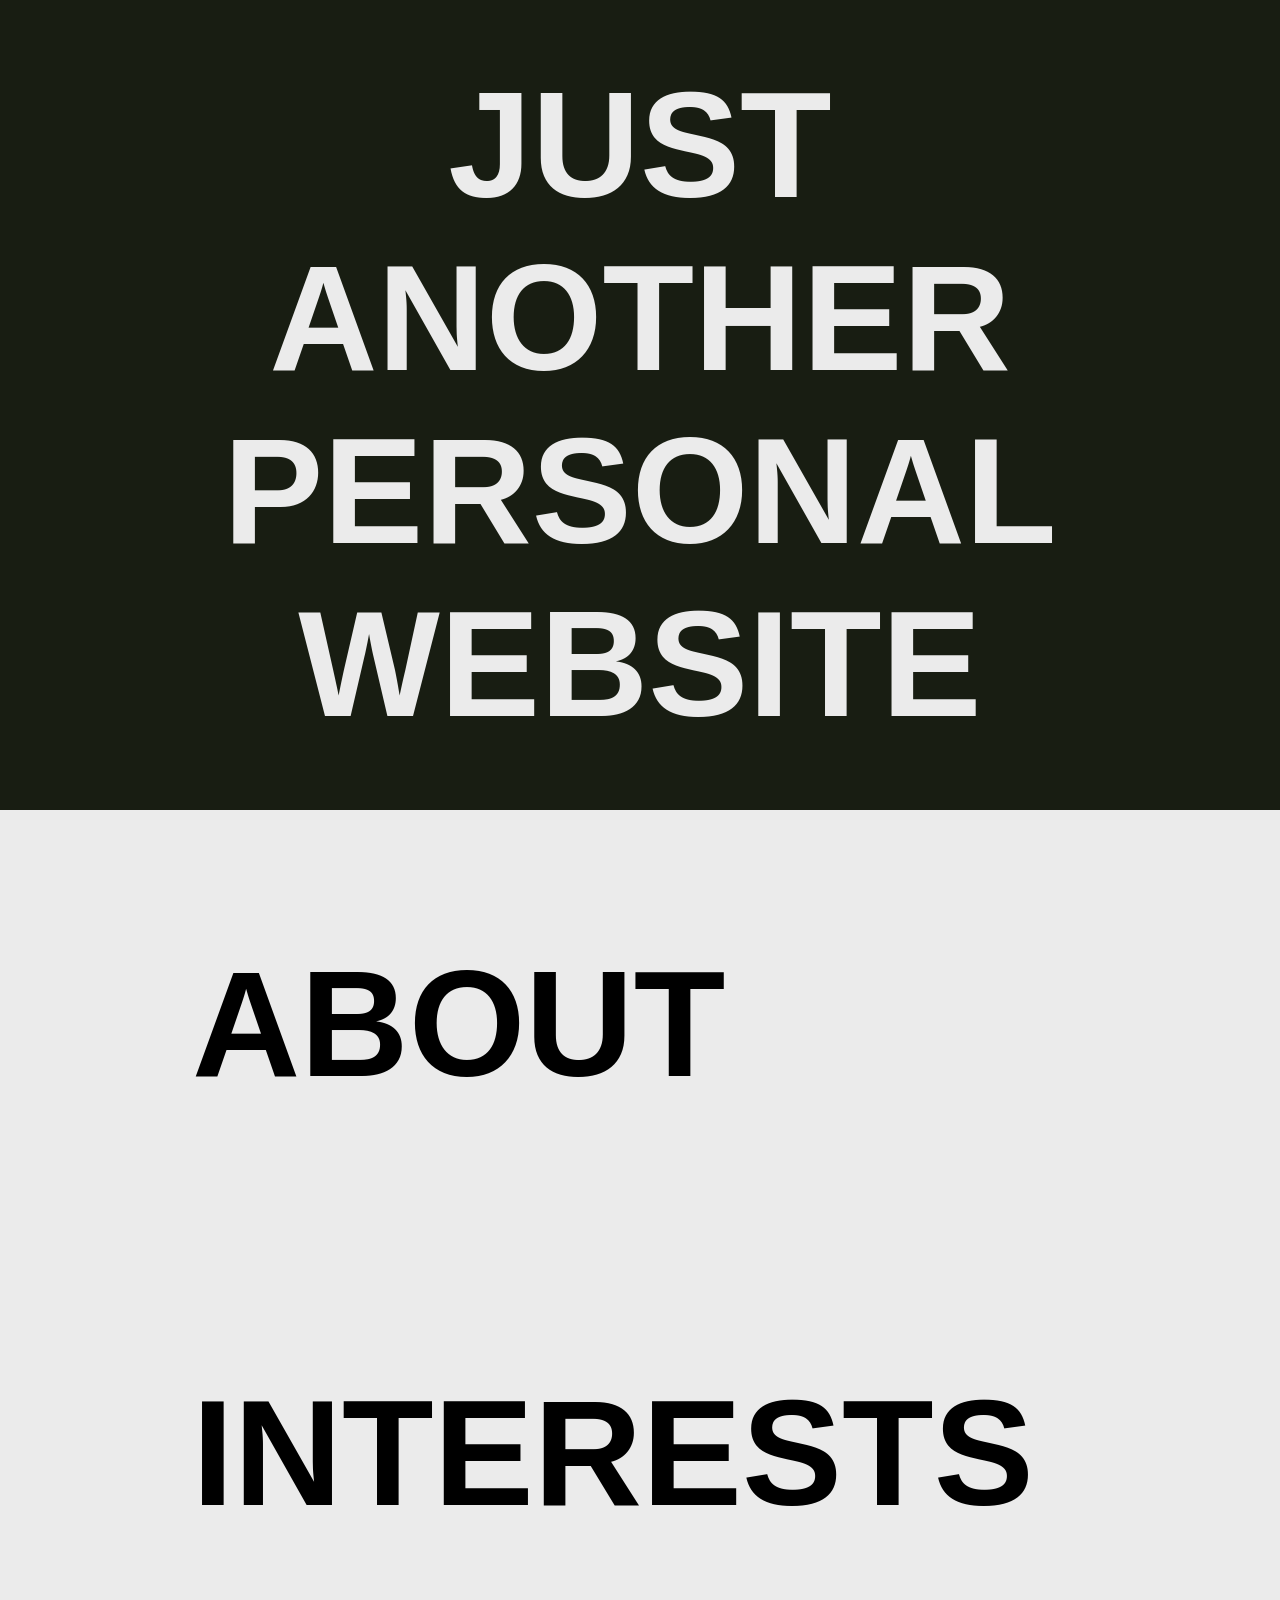
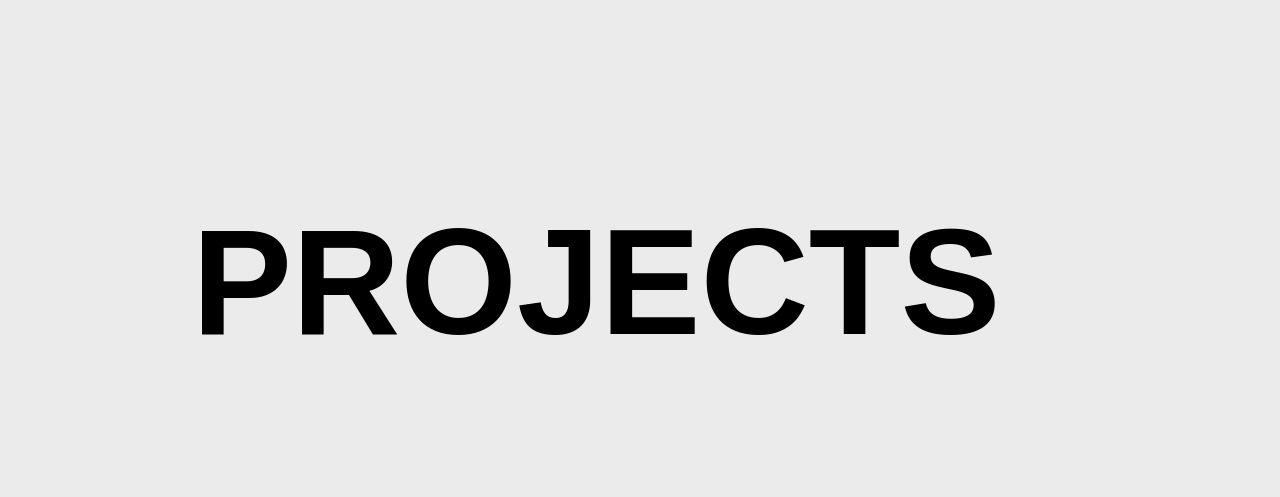
==== index.html @ 90c2ed68 "change file name" ====
<!DOCTYPE html>
<html lang="en">
<head>
    <meta charset="UTF-8">
    <meta http-equiv="X-UA-Compatible" content="IE=edge">
    <meta name="viewport" content="width=device-width, initial-scale=1.0">
    <link rel="preconnect" href="https://fonts.googleapis.com">
    <link rel="preconnect" href="https://fonts.gstatic.com" crossorigin>
    <link href="https://fonts.googleapis.com/css2?family=Roboto:wght@400;700&display=swap" rel="stylesheet">
    <link rel="stylesheet" href="styles.css">
    <title>Personal Website</title>
</head>
<body>
    <main>
        <h1>Just another personal website</h1>
    </main>
    <section>
        
        <div class="about sections">
            <h2>About</h2><span class="arrow">&raquo;</span>
        </div>
        <div class="interests sections">
            <h2>Interests</h2><span class="arrow">&raquo;</span>
        </div>
        <div class="projects sections">
            <h2>Projects</h2><span class="arrow">&raquo;</span>
        </div>
    </section>
    <footer>

    </footer>
    <script src="app.js"></script>
</body>
</html>
---- styles.css ----
html {
    font-family: 'Robot', sans-serif;
}

body {
    margin: 0;
    background-color: rgb(235, 235, 235);
}

main {
    display: flex;
    align-items: center;
    background-color: #181d12;
    height: 90vh;
}

h1 {
    margin: 0;
    color: rgb(235, 235, 235);
    text-align: center;
    font-size: 150px;
    text-transform: uppercase;
    word-spacing: 100vw;
    position: relative;
}

h2, .arrow {
    display: inline-block;
    font-size: 150px;
    margin: 0;
}

.sections {
    display: flex;
    margin: 8em 12em;
    /* font-size: 150px; */
    text-transform: uppercase;
    cursor: pointer;
    justify-content: space-between;
}

.sections:hover {
    color: rgb(235, 235, 235);
    text-shadow: -1px 0 #181d12, 0 1px #181d12, 1px 0 #181d12, 0 -1px #181d12;
}

.arrow {
    color: #181d12;
    visibility: hidden;
}

section {
    height: fit-content;
    display: flex;
    flex-direction: column;
    /* justify-content: center; */
    align-content: space-between;
}
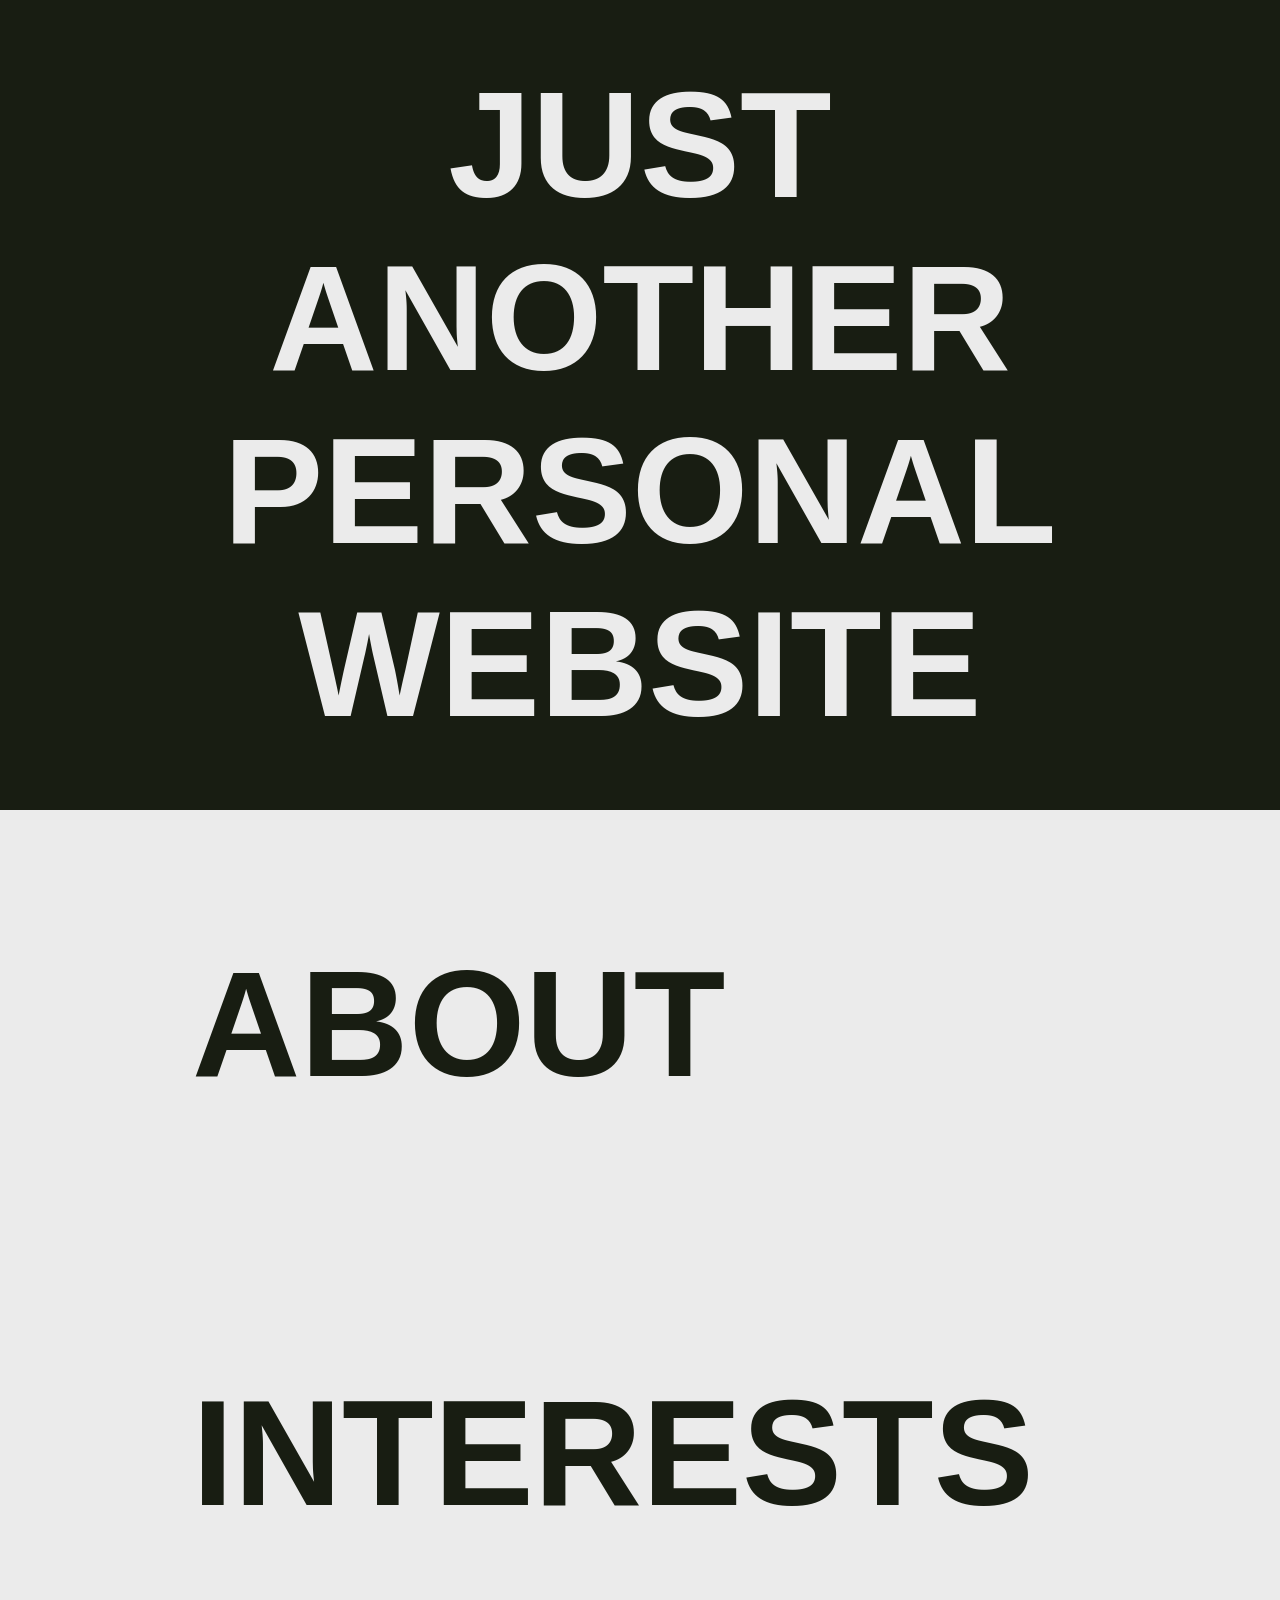
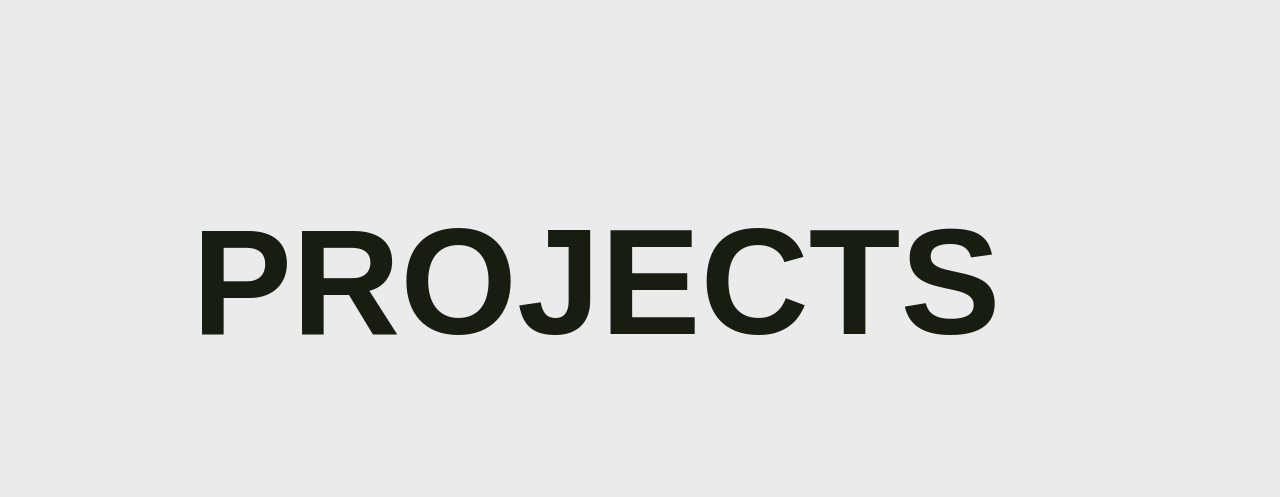
==== commit 7135c1ba: "added info" ====
--- a/index.html
+++ b/index.html
@@ -26,6 +26,129 @@
             <h2>Projects</h2><span class="arrow">&raquo;</span>
         </div>
     </section>
+    <aside class="info-about">
+        <div class="bar-container">
+            <div class="bar bar1"></div>
+            <div class="bar bar2"></div>
+        </div>
+        <h3>About</h3>
+        <p>Lorem ipsum dolor sit amet consectetur adipisicing elit. Natus facere id porro dolore placeat ipsam, cupiditate consequuntur quod accusamus ex nesciunt consequatur obcaecati rerum nostrum officia esse autem voluptatem aliquam!
+        A doloremque explicabo inventore expedita quas sequi quam illum earum temporibus quaerat fuga dolore obcaecati ipsa necessitatibus corrupti quo dicta iure minus eveniet provident, neque fugiat. Aut totam saepe recusandae.
+        Officiis adipisci, nihil quos quaerat magnam quis culpa, nulla numquam voluptate sint reiciendis, reprehenderit rem eaque in iste temporibus obcaecati dolores inventore velit! Vero autem, officiis laborum odio recusandae quis.
+        Fuga alias porro nesciunt ea obcaecati dolorum repudiandae, fugiat saepe expedita iusto asperiores, aspernatur qui mollitia esse quia quis. Asperiores sit culpa enim commodi qui perspiciatis quod distinctio, nostrum modi?
+        Alias ratione magni tempora officia voluptas ea aperiam impedit aliquid eum quo fuga eius ipsa doloremque a dignissimos eos quaerat rerum atque magnam ad corporis, excepturi at enim eveniet. Officiis.
+        Provident odit aliquam doloremque nam. Ab officia modi architecto fugit voluptate sunt molestias doloribus nihil, voluptatum fugiat sint. Animi provident ipsa repudiandae sapiente, temporibus quo in voluptatibus hic. Repellendus, expedita?
+        Nemo minus laborum saepe ipsum maxime numquam similique autem eos possimus molestiae tempore provident ab, velit consequuntur quia tempora repudiandae ex sed doloribus consectetur dicta praesentium modi nobis. Cupiditate, aliquid.
+        Laboriosam quo vel nulla unde dolores natus provident? Sapiente corporis temporibus minima, sunt assumenda nihil odit voluptatum aliquam delectus esse, aliquid explicabo voluptatem animi nam error tempora ut, provident vitae!
+        Numquam id voluptate harum aut, beatae facilis officiis asperiores ab nesciunt ad eos dignissimos blanditiis consequatur unde libero sequi est voluptas accusantium itaque, repudiandae eveniet odio. Vitae quidem non sed!
+        Laborum pariatur officiis eius fugit quisquam aperiam nesciunt tempore ipsum sapiente, tempora dolores incidunt, eligendi unde, consequatur et consequuntur corporis eos possimus quasi? Reprehenderit aliquid deleniti nulla! Assumenda, doloremque odit.
+        Quam iure deleniti recusandae quo, accusamus alias earum, omnis beatae, doloremque nesciunt voluptatum temporibus blanditiis atque qui veniam non molestiae rerum est ex assumenda! Vel fugit odit odio recusandae excepturi?
+        Quam deleniti ducimus ullam qui nihil tempore culpa dolor quod. Dicta enim ducimus rem, qui quam doloremque laborum temporibus quod incidunt explicabo commodi, vel atque maxime magnam ipsa inventore soluta!
+        Deleniti dicta id similique quaerat impedit laudantium molestias debitis saepe temporibus, libero natus eum eaque ab tenetur error quam optio quibusdam aspernatur voluptatum. Numquam unde magni beatae, maxime iusto voluptatum.
+        Nesciunt porro, ad sapiente perferendis voluptates harum. Enim tempora perferendis ex deserunt nesciunt eum a quis numquam placeat quidem? Blanditiis quia sed molestias, sequi laboriosam natus ut sit animi magni.
+        Suscipit nam veritatis deleniti quasi ad quis quas dolor modi tempora est fuga iure recusandae labore cumque odit esse, praesentium nobis, fugit soluta incidunt, reprehenderit sapiente magni! Vel, deleniti impedit.
+        Non asperiores praesentium velit incidunt inventore! Aliquam dolor quos repudiandae ducimus illum, aliquid nesciunt et iste necessitatibus tempore ipsa dolorum ut suscipit sit ratione? Facere itaque nulla error beatae incidunt?
+        Obcaecati nostrum dolores quam dolore consequatur. Earum in enim ab est odit. Blanditiis excepturi eligendi aspernatur voluptatem, maxime esse voluptas et assumenda sunt eaque doloribus optio quis, exercitationem illo magni.
+        Esse voluptatum architecto perspiciatis, labore sunt ea? Eos quod tenetur iusto consectetur suscipit laborum neque voluptates, ullam accusamus necessitatibus sint praesentium rerum, eius nobis provident pariatur nisi, aperiam dolorem iste!
+        Voluptatibus iste officiis velit soluta perferendis eligendi, numquam nemo natus corporis aperiam animi laborum deserunt facere quis dolor tempore commodi cupiditate eius mollitia dignissimos amet sequi. Cum nobis placeat odit?
+        Ipsa maiores adipisci amet deleniti fuga exercitationem, non consequuntur voluptatibus aut incidunt recusandae, dolorum cupiditate doloribus nisi esse tempora atque, ea et accusantium totam? Facere at corporis quidem minima neque!
+        Id, fugiat. Tempore, est illum ad, at laboriosam inventore facere tempora temporibus nisi quod neque officiis. Numquam deleniti iste commodi consectetur corrupti quibusdam quo possimus quas, facere assumenda laudantium corporis.
+        Autem sunt et dolore modi fuga perspiciatis aliquam quos voluptatem optio atque ducimus magni sed iusto enim magnam ad quia, necessitatibus at quo alias! Rerum exercitationem provident nisi laborum incidunt!
+        Eveniet, accusantium. Fugit nostrum quibusdam, modi vitae qui obcaecati fuga in quos cum aliquid accusantium laboriosam. Ratione beatae alias nostrum laudantium iusto minima cupiditate veritatis nulla nobis. Earum, odit reprehenderit.
+        Facere perspiciatis blanditiis consectetur, praesentium suscipit possimus magnam necessitatibus commodi repellat alias ipsa, nihil voluptates ullam quasi quia? Distinctio harum veniam maiores ab quis fugit quasi deleniti reiciendis neque repudiandae?
+        Provident praesentium eligendi officiis illum nobis eum! Architecto, asperiores non? Saepe rerum illum sit quasi adipisci vitae doloribus incidunt libero nam? Vero ab labore sit amet, ratione assumenda earum sint?
+        Laudantium modi praesentium officia hic in repellat aperiam eveniet. Quos dicta illum soluta eligendi assumenda recusandae reiciendis maxime, suscipit corporis sed doloremque eveniet inventore quidem, alias nihil non, harum sapiente.
+        Architecto molestias dicta, aut, reiciendis doloribus voluptatum hic similique asperiores magnam dolorem maiores neque omnis adipisci qui distinctio officiis odit, laboriosam quas vel accusamus. Officia expedita asperiores perferendis veritatis culpa!
+        Quas neque inventore assumenda dolor! Itaque exercitationem fuga delectus deleniti sed aperiam id eius, esse explicabo repellendus non, eos assumenda saepe suscipit veniam modi ut tenetur magni eveniet, rem dicta?
+        Quas sequi placeat corporis sapiente corrupti! Porro ratione minima, iusto deserunt dolorem blanditiis qui tempore repellat est dolores error odio assumenda facere nihil illo veritatis natus eius molestias! At, mollitia?
+        Error est atque quam sunt veritatis sint asperiores exercitationem ducimus modi cumque porro maxime obcaecati aut excepturi, doloribus quaerat incidunt tempore sequi. Molestiae, veniam. Iusto voluptatem laboriosam facere totam voluptatum!
+        Rerum quas enim corporis non. Provident repellat ex optio distinctio? Sint molestiae sequi numquam dolor vero repellendus! Tempore, et rerum dolor ipsa maxime repellat voluptas quasi tempora quae explicabo modi.
+        Ut impedit quidem vero fuga eius. Numquam tempore culpa cumque soluta nihil ut et laudantium sint, nobis natus maxime totam ex mollitia porro eos non ratione dolorem possimus necessitatibus consequuntur.
+        Nostrum delectus voluptas assumenda, soluta consectetur officia animi adipisci quo. Nostrum omnis tenetur ab recusandae dolore error obcaecati porro dignissimos voluptates, eum quibusdam consequuntur officia blanditiis consectetur repellendus necessitatibus cupiditate.
+        Magni ipsum, eligendi animi sed voluptate veritatis illum, asperiores fuga nulla perspiciatis qui nostrum nam? Est, qui? Excepturi quibusdam enim, veniam pariatur, ducimus suscipit alias perferendis mollitia voluptas architecto consequatur.
+        Inventore iure vel saepe porro blanditiis. Alias, error optio sunt quod sint pariatur ipsam consequuntur sit sed ratione repellat ex nemo. Omnis consequuntur eos quos, voluptatem magni neque officia recusandae!
+        Corrupti veniam voluptatum dolore. Consectetur pariatur deserunt asperiores voluptatem quos veniam consequatur saepe! Aut vitae at omnis veritatis, vel cupiditate dicta sequi expedita ipsum modi laboriosam totam corrupti, quisquam commodi!
+        Facilis, nobis! Eum, illo totam dolor ullam, eveniet ratione modi molestiae quaerat adipisci, nisi nobis repellat sit. Obcaecati ea itaque sed at numquam suscipit blanditiis in maiores laborum minus? Et.
+        Tenetur nemo sequi officia nihil molestiae, neque optio sed, laudantium delectus dignissimos corrupti! Saepe sint quod hic nam rerum aliquid consequuntur, molestiae corporis modi, optio repudiandae quia, officia amet fugit!
+        Sed itaque quia illum nesciunt consectetur, vel fuga? Eos saepe quos nam similique fugit alias, vero, impedit quasi ipsa enim porro omnis ipsam dolores optio tempora natus consectetur error necessitatibus.
+        Officia repudiandae beatae aspernatur explicabo provident quae ducimus blanditiis, ipsam neque natus harum dignissimos, soluta odit dolores optio veniam et cum temporibus eveniet modi libero. Mollitia reprehenderit voluptatum voluptate cum!
+        Fugiat, vel! Officiis alias dolorum adipisci harum autem optio tenetur cumque dolores deleniti amet expedita dolorem aliquid corrupti odit, minima impedit eum quibusdam doloremque. Provident rem in accusantium ullam debitis?
+        Sequi esse doloribus quibusdam nisi, totam dicta animi ipsa quidem voluptatum, voluptatibus deserunt id distinctio consequatur reprehenderit aperiam? Dolorum consectetur corporis qui quia quam molestiae, quisquam nihil. Molestias, officia atque!
+        Repellendus ipsum fugiat laboriosam inventore, iste accusamus sunt incidunt ea tempore, beatae consequuntur obcaecati laborum eos eligendi voluptatibus minima vitae delectus suscipit eveniet corporis ab perspiciatis odio atque? Repellendus, amet.
+        Est sint, quas modi ipsam ipsa asperiores eligendi impedit assumenda nihil. Iste temporibus, laboriosam blanditiis vero error doloremque id dolore! Illo provident commodi natus, obcaecati soluta asperiores accusantium hic ad.
+        Commodi harum quos esse corrupti in explicabo distinctio maxime veniam vitae recusandae sapiente repellat eos est earum mollitia eum pariatur neque quas quis voluptas dolor nulla, corporis qui? Ad, sed.
+        Impedit autem, quidem similique recusandae nulla repellat ipsum expedita molestias aperiam? Cupiditate ipsam adipisci, sit facere voluptates dolorem! Aliquid molestias harum qui itaque perspiciatis earum voluptas, suscipit optio error quas.
+        Quod quam voluptate inventore ab fugiat impedit a corporis facilis laboriosam, est vero dolorem, pariatur possimus non, blanditiis incidunt. Ipsum quo atque necessitatibus provident! Vitae, quasi. Autem deleniti est rerum.
+        Pariatur voluptatum dolores, assumenda itaque ut ipsa. Tempora dolorem veniam quisquam molestiae. Totam dolor possimus, consequatur doloremque ex modi voluptates tempore. Omnis nisi velit deserunt blanditiis totam accusantium ea labore.
+        Odit soluta fugit officia cupiditate dicta fuga illum vel! Deleniti, dolorem sequi totam dicta doloremque possimus voluptatum facere quaerat beatae, commodi illum sunt ab in repellat, eaque nulla fuga! In?
+        Voluptate natus quibusdam temporibus cum ipsa, sunt, error aperiam nemo officia vero non esse maxime ullam numquam minima architecto nulla recusandae voluptates, iste in nostrum corporis quasi. Molestiae, ratione eos.
+        Corporis omnis commodi atque nisi obcaecati, dignissimos labore reprehenderit ad dolor consequuntur aliquid odit voluptates fugit autem mollitia nostrum eligendi modi similique repudiandae accusantium incidunt nobis libero! Dolor, placeat quisquam!
+        Rerum porro cupiditate ea velit doloribus nemo enim alias obcaecati praesentium, numquam hic fuga sit aliquid maiores officiis tenetur delectus. Natus accusantium quam quod dolorem nesciunt corrupti. Vel, veritatis veniam.
+        Porro laboriosam beatae exercitationem inventore odit! Provident deleniti rerum tenetur! Mollitia aperiam reprehenderit exercitationem harum. Eos itaque, dolore animi sit nulla incidunt excepturi ad quo eius, quae minus, veritatis qui.
+        Illum repudiandae error esse, ea provident exercitationem voluptas tenetur culpa molestiae ipsa accusantium expedita nam aliquam quas repellendus facilis quod soluta sequi! Porro, praesentium fugiat harum odio autem repudiandae consequuntur.
+        Quae in explicabo quas quidem voluptates ut blanditiis ipsam, dolorum alias expedita ex, fugit mollitia, a architecto ad iusto. Nostrum odit cum quia ex beatae explicabo suscipit a error quidem?
+        Amet explicabo accusamus maxime architecto. Tempore, esse, ad mollitia consectetur voluptatum recusandae rem dolorem nostrum fuga nemo odit nisi, libero magni. Porro suscipit maiores fuga magni sit incidunt doloribus officia.
+        Adipisci dolor libero perferendis sint illum mollitia alias consequuntur, illo explicabo voluptatum. Beatae, quod dolorum, aliquid dicta quaerat optio facere qui veritatis voluptates quae odit vitae accusamus molestias aspernatur unde.
+        Esse numquam modi molestiae quisquam deserunt quia dolor, pariatur voluptas distinctio suscipit perspiciatis quis natus eos soluta consequuntur fuga et praesentium accusantium reprehenderit facilis? Saepe repellendus at vel dignissimos recusandae?
+        Sapiente maiores sed fuga officiis repellendus nulla iure harum neque rerum amet minima numquam magni blanditiis ullam, optio reiciendis. Tempore est odit quos sint maxime sunt expedita ipsam saepe nostrum?
+        Dolores animi sunt delectus quis architecto mollitia odit pariatur placeat aliquid, sequi cumque vitae, vero commodi temporibus totam ab voluptatum tempora soluta nemo earum magni autem officiis ea! Ab, eveniet?
+        Corporis molestiae voluptatem maiores sapiente dolores quos tempora corrupti quibusdam autem, cum tenetur ea voluptas architecto assumenda cumque doloribus ratione quidem consequatur odio repudiandae, culpa officiis odit atque? Earum, accusamus.
+        In rerum dolor molestias? Amet at perferendis non minima suscipit soluta, esse rerum omnis exercitationem tempora molestiae cupiditate, enim sunt necessitatibus temporibus nostrum accusamus neque voluptas dolorem inventore. Quis, earum!
+        Est quidem, itaque aliquam voluptatem quis, reiciendis at nihil officia ratione provident, ad ea nulla laboriosam totam error expedita eligendi saepe quas fugiat dolorem sequi optio similique? Laborum, dignissimos ab.
+        Veniam tenetur numquam consequuntur, ad doloremque officia voluptatum sapiente praesentium eius dolores. Necessitatibus magnam, officiis accusamus hic soluta provident, odio quos beatae laborum quasi et fugit ex cumque quo dolorum!
+        Itaque sunt at dolorem aliquid quam doloribus, minima repudiandae quibusdam commodi dolorum! Mollitia molestias fuga nihil delectus amet optio eligendi quos, quasi assumenda nemo? Cum impedit ratione natus in minus.
+        Commodi omnis in autem, tenetur explicabo ullam temporibus quis cumque nostrum perferendis minus ipsa officiis fugit praesentium ratione blanditiis eius nam sunt reprehenderit. Nesciunt nemo soluta voluptatibus impedit, non magni.
+        Et, quas? Magni, beatae quod, iusto animi officia officiis ea debitis sint vero error maiores minima fugit numquam provident, possimus suscipit repellendus? Incidunt quia labore sit cum laboriosam esse obcaecati.
+        Laboriosam nulla vitae laudantium est. Illo nostrum sed fugiat dolorum laborum officiis possimus, voluptates officia natus maxime, explicabo alias tempore repellendus voluptatum velit aliquam omnis ea nam repudiandae repellat quis?
+        Et harum distinctio itaque hic pariatur? Distinctio fugit nobis porro, cum possimus in maxime vitae ducimus labore adipisci corporis corrupti velit aliquid odio similique exercitationem beatae molestias fuga. Fugit, reprehenderit!
+        Placeat at expedita vel maxime quod rerum provident distinctio repudiandae recusandae tempora, voluptas libero aut ut iste. Ullam, ut modi. Tenetur nam optio veritatis praesentium officia. Nulla hic ipsum laudantium!
+        Delectus natus earum eum quo nulla sapiente nesciunt nam qui, aut eaque repellendus, quis quidem? Eveniet ullam sit voluptatem distinctio at? Mollitia a delectus reprehenderit dolorum explicabo veniam adipisci sapiente.
+        Nesciunt quam, ratione recusandae numquam facere dolores saepe, vel excepturi aspernatur quasi rem nobis, hic ad quae perspiciatis nam asperiores voluptatibus explicabo. Iure quibusdam, laborum quisquam ratione laudantium temporibus porro!
+        Laboriosam delectus quam tenetur in ducimus accusantium, illum eum molestiae. Numquam, nihil fugiat assumenda repellendus, mollitia corporis eveniet esse quaerat quo omnis ut molestiae aperiam magnam. Alias sequi officia dolorum!
+        Sit vel placeat adipisci reprehenderit inventore cumque, omnis ipsam, molestias ducimus sapiente hic corporis assumenda ullam provident, consequatur nulla illum voluptates voluptate distinctio. Harum eligendi nesciunt, recusandae maiores voluptatibus a?
+        Aut sed inventore voluptatem consequuntur veritatis ab molestiae quisquam voluptatibus laboriosam odit ullam nesciunt fugit incidunt quasi illo, animi nisi accusamus eligendi sunt repellendus repellat officiis, obcaecati quidem! Libero, cum?
+        Vero aliquam fugiat eum repellendus. Dolores aperiam accusantium veritatis autem distinctio, repellendus assumenda dolore sapiente harum labore accusamus perspiciatis nulla recusandae mollitia quae, vel aspernatur vitae beatae porro quidem veniam.
+        Voluptates rem nihil, illum fugiat corrupti dolore voluptatibus minima assumenda sed unde repellat consequatur voluptatem recusandae nam libero deleniti nulla molestiae tempore dicta. Numquam unde esse, rem exercitationem accusamus voluptatum.
+        Soluta, exercitationem. Voluptate corporis exercitationem in esse quae natus tempore consequuntur praesentium eos blanditiis ut, eum sequi deleniti at qui reiciendis sint obcaecati excepturi porro! Quidem a repellendus hic molestias?
+        Eum officiis ea amet laudantium atque perspiciatis similique nostrum eaque tempore nihil possimus animi, totam eveniet, cumque praesentium delectus, consequuntur dicta quaerat modi assumenda magni aut? Tenetur quaerat ducimus ipsum!
+        Natus sed ullam similique ex porro quis fugit repudiandae ipsa placeat fuga quaerat, aut quo quidem saepe dolor soluta deserunt nihil autem ipsum commodi accusamus enim. Reiciendis, temporibus facere! Nisi!
+        Ea necessitatibus excepturi optio quam obcaecati amet voluptates soluta veniam et. Aspernatur sit dolores esse? Error rem corrupti exercitationem recusandae ducimus et alias cumque maiores incidunt, dolores at, minima sequi?
+        Enim quam voluptate ea placeat in tenetur corrupti, velit repellendus itaque quod amet, dolor nobis porro quo! Labore odit error id aut inventore reiciendis officia rerum, dolor voluptatem ipsum expedita.
+        Odio veniam iusto, debitis fuga libero in animi eligendi a? Natus odit ducimus sint eius nisi ratione quos harum ea magni voluptatem nihil eum molestiae, accusamus tempora debitis pariatur voluptas.
+        Cum mollitia repellat quia asperiores id eaque quis, quasi omnis nulla, a iure voluptatum ipsa beatae deleniti incidunt architecto possimus accusantium assumenda ipsam! Omnis quibusdam deserunt voluptas accusantium eaque repudiandae?
+        Illo voluptatem cum consectetur obcaecati illum. Quia reprehenderit minus mollitia nisi laborum! Facilis non, cupiditate velit dolorum, fuga fugit dicta laudantium repellendus mollitia soluta dolores eaque itaque vel obcaecati reprehenderit.
+        Officia, ad numquam accusamus pariatur, maiores eaque sint eos laudantium illo, corporis minus maxime accusantium error laborum soluta nostrum incidunt! Tempora fugiat et porro excepturi obcaecati velit natus voluptatibus ipsum.
+        Facilis nemo nesciunt in natus architecto rem corporis iure. Assumenda vero, quos quia corporis culpa explicabo pariatur. Reprehenderit deleniti quibusdam quidem saepe, dolor voluptatem omnis ad, commodi accusamus totam provident?
+        Vitae hic facere neque impedit aperiam unde possimus quam veniam molestiae soluta reiciendis, fuga necessitatibus similique eveniet molestias cumque labore corporis obcaecati numquam ipsam placeat vel quas. Expedita, quis earum.
+        Sint molestias sunt sed ratione inventore dolore maxime repellat, animi eos, velit vel, modi architecto. Aliquam mollitia repellendus dolore at sapiente non corporis amet nobis earum assumenda. Debitis, consectetur obcaecati.
+        Beatae reprehenderit totam non soluta ad veniam esse reiciendis dolores vitae accusamus excepturi architecto aperiam deserunt amet quasi ullam doloribus incidunt cumque, similique assumenda perspiciatis nam. Earum fugiat eos cumque?
+        Error quos neque ducimus hic optio. Minus consequatur, ut deleniti nobis accusamus aliquam at amet alias blanditiis optio incidunt tempora labore. Eveniet ad perspiciatis, corporis aliquid eligendi quos rem facere.
+        Nisi laboriosam maiores commodi nobis dolor. Accusantium doloribus nam expedita ipsam? Porro sed non, nemo fugiat eligendi quae dignissimos ipsum hic laboriosam molestiae magnam earum. Itaque voluptas necessitatibus sapiente nostrum!
+        Quisquam odit consequatur optio numquam, quia praesentium quibusdam corrupti recusandae ut iure suscipit libero esse qui debitis fugiat magni facilis error dignissimos, placeat cum exercitationem adipisci. Cumque veniam ratione libero.
+        Provident, illo culpa excepturi officiis ab perferendis repellat vitae, similique dolor, assumenda in et voluptate incidunt aut animi dolorem consectetur vero? Tempora omnis eos blanditiis atque ex expedita non itaque?
+        Maiores, cupiditate. Adipisci, sequi repellendus commodi, dicta, reprehenderit mollitia illo fuga minus fugit perspiciatis voluptate dolore? Nobis beatae minima eum. Ratione quas quasi facilis saepe rerum nemo ad? Quasi, sit.
+        Libero, omnis aliquid esse ad pariatur itaque perferendis. Quae veritatis repellendus magnam expedita ipsum harum quo enim sed omnis, voluptas placeat deserunt provident doloribus, inventore assumenda possimus adipisci nobis quis!
+        Quasi tempora fugit alias provident dicta nulla laudantium quos. Doloremque minima, quos est fugiat adipisci officiis eligendi aliquam autem iusto quis enim, corrupti similique tenetur labore error in ipsa temporibus.
+        Iure expedita ipsa in vitae dignissimos! Vero eius sed expedita fuga facere soluta suscipit quibusdam inventore tempore! Porro ratione sint molestiae perspiciatis error, minus ad tenetur officiis officia libero eius!
+        Suscipit reprehenderit quia quibusdam nulla amet, dolore harum, officia, numquam aspernatur libero velit! Quae beatae vel odit cupiditate ducimus praesentium quia repellendus reiciendis et! Veritatis repellendus dicta animi nam tenetur.
+        Beatae officiis deserunt animi eaque assumenda minima autem ex culpa. Debitis eum quidem quisquam non iusto, modi officiis. Numquam reprehenderit porro praesentium quaerat fugit dicta nemo asperiores dolore nisi ab.</p>
+    </aside>
+    <aside class="info-interests">
+        <div class="bar-container">
+            <div class="bar bar1"></div>
+            <div class="bar bar2"></div>
+        </div>
+        <h3>Interests</h3>
+        <p>Lorem ipsum dolor sit amet consectetur adipisicing elit. Consequuntur totam inventore natus ipsa adipisci ducimus, incidunt, sapiente corrupti culpa debitis est odit. Aperiam aspernatur ex nihil sit assumenda minima ullam.</p>
+    </aside>
+    <aside class="info-projects">
+        <div class="bar-container">
+            <div class="bar bar1"></div>
+            <div class="bar bar2"></div>
+        </div>
+        <h3>Projects</h3>
+    </aside>
+    <div class="background-fade"></div>
     <footer>
 
     </footer>
--- a/styles.css
+++ b/styles.css
@@ -33,10 +33,10 @@
 .sections {
     display: flex;
     margin: 8em 12em;
-    /* font-size: 150px; */
     text-transform: uppercase;
     cursor: pointer;
     justify-content: space-between;
+    color: #181d12;
 }
 
 .sections:hover {
@@ -53,6 +53,53 @@
     height: fit-content;
     display: flex;
     flex-direction: column;
-    /* justify-content: center; */
     align-content: space-between;
+}
+
+aside {
+    height: 100vh;
+    width: 43vw;
+    position: fixed;
+    color: rgb(235, 235, 235);
+    right: -50%;
+    top: 0;
+    z-index: 300;
+    background-color: #181d12;
+    transition: all 0.7s;
+    overflow-y: auto;
+}
+
+.background-fade {
+    height: 100vh;
+    width: 100vw;
+    position: fixed;
+    top: 0;
+    z-index: 200;
+    background-color: #181d12;
+    opacity: 20%;
+    visibility: hidden;
+}
+
+.bar {
+    width: 50px;
+    height: 2px;
+    background-color: rgb(235, 235, 235);
+    position: absolute;
+    right:0;
+}
+
+.bar1 {
+    transform: rotate(45deg);
+}
+
+.bar2 {
+    transform: rotate(-45deg);
+}
+
+.bar-container {
+    cursor: pointer;
+    position: absolute;
+    padding: 2em;
+    right: 2%;
+    top: 1%;
 }
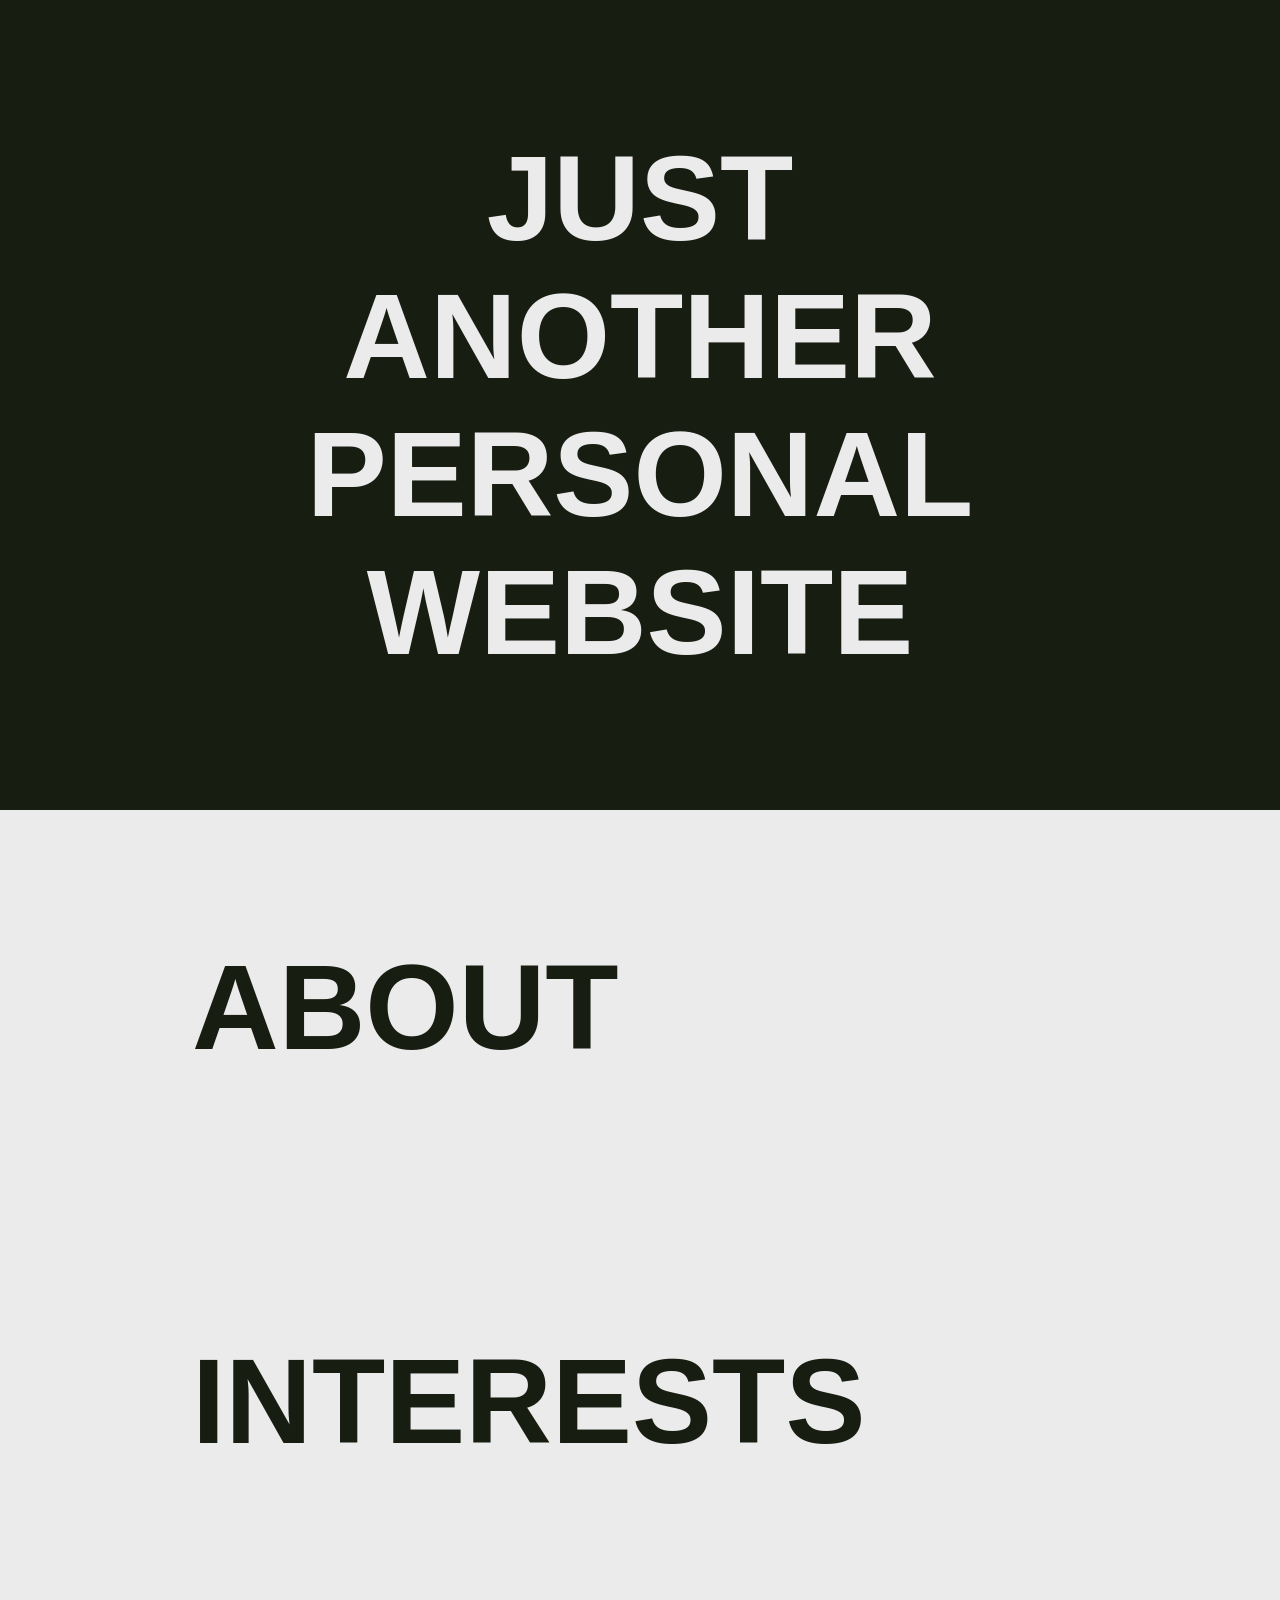
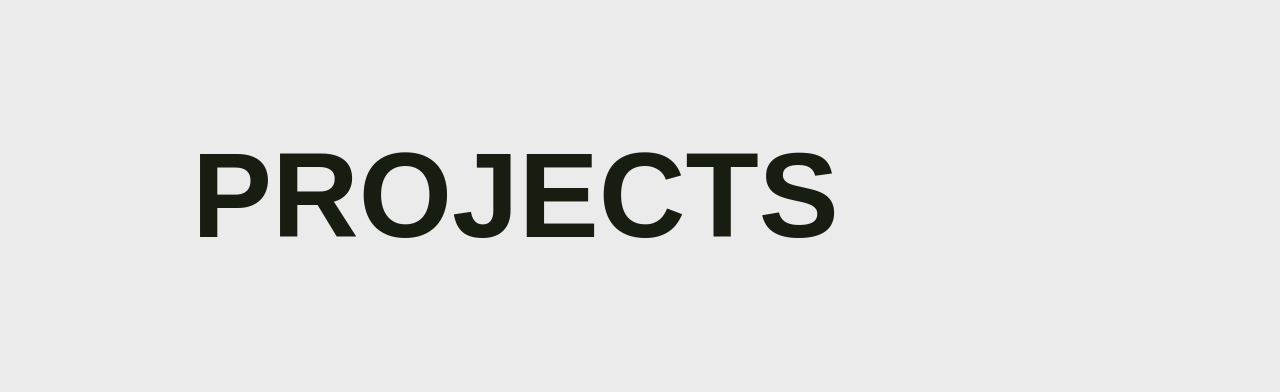
==== commit 2b3d17b3: "Added animations added animations to the h1 and the section links" ====
--- a/index.html
+++ b/index.html
@@ -12,10 +12,30 @@
 </head>
 <body>
     <main>
-        <h1>Just another personal website</h1>
+        <h1>
+            <div class="word-container">
+                <div class="word">
+                    Just
+                </div>
+            </div>
+            <div class="word-container">
+                <div class="word">
+                    another
+                </div>
+            </div>
+            <div class="word-container">
+                <div class="word">
+                    personal
+                </div>
+            </div>
+            <div class="word-container">
+                <div class="word">
+                    website
+                </div>
+            </div>
+        </h1>
     </main>
     <section>
-        
         <div class="about sections">
             <h2>About</h2><span class="arrow">&raquo;</span>
         </div>
@@ -152,6 +172,10 @@
     <footer>
 
     </footer>
+    <script
+        src="https://code.jquery.com/jquery-3.6.0.js"
+        integrity="sha256-H+K7U5CnXl1h5ywQfKtSj8PCmoN9aaq30gDh27Xc0jk="
+        crossorigin="anonymous"></script>
     <script src="app.js"></script>
 </body>
 </html>
--- a/styles.css
+++ b/styles.css
@@ -1,5 +1,6 @@
 html {
     font-family: 'Robot', sans-serif;
+    box-sizing: border-box;
 }
 
 body {
@@ -9,6 +10,7 @@
 
 main {
     display: flex;
+    justify-content: center;
     align-items: center;
     background-color: #181d12;
     height: 90vh;
@@ -24,6 +26,37 @@
     position: relative;
 }
 
+.word-container {
+    overflow: hidden;
+}
+
+@keyframes up {
+    100% {
+        transform: translateY(0%);
+    }
+}
+
+.word {
+    animation: up 0.8s;
+    animation-delay: 1.2s;
+    animation-fill-mode: forwards;
+    animation-timing-function: cubic-bezier(0.075, 0.82, 0.165, 1);
+    transform: translateY(115%);
+}
+
+h1 .word-container:nth-child(2) .word {
+    animation-delay: 1.35s;
+}
+
+h1 .word-container:nth-child(3) .word {
+    animation-delay: 1.5s;
+}
+
+h1 .word-container:nth-child(4) .word {
+    animation-delay: 1.65s;
+}
+
+
 h2, .arrow {
     display: inline-block;
     font-size: 150px;
@@ -37,11 +70,19 @@
     cursor: pointer;
     justify-content: space-between;
     color: #181d12;
+    opacity: 0;
+    transform: translateY(5em);
 }
 
 .sections:hover {
     color: rgb(235, 235, 235);
     text-shadow: -1px 0 #181d12, 0 1px #181d12, 1px 0 #181d12, 0 -1px #181d12;
+}
+
+.section-show {
+    transition: opacity 0.8s, transform 0.8s;
+    opacity: 1;
+    transform: translateY(0);
 }
 
 .arrow {
@@ -65,7 +106,7 @@
     top: 0;
     z-index: 300;
     background-color: #181d12;
-    transition: all 0.7s;
+    transition: right 0.5s;
     overflow-y: auto;
 }
 
@@ -102,4 +143,16 @@
     padding: 2em;
     right: 2%;
     top: 1%;
+}
+
+@media (max-width: 1575px) {
+    h1, h2, .arrow {
+        font-size: 130px;
+    }
+}
+
+@media (max-width: 1375px) {
+    h1, h2, .arrow {
+        font-size: 120px;
+    }
 }
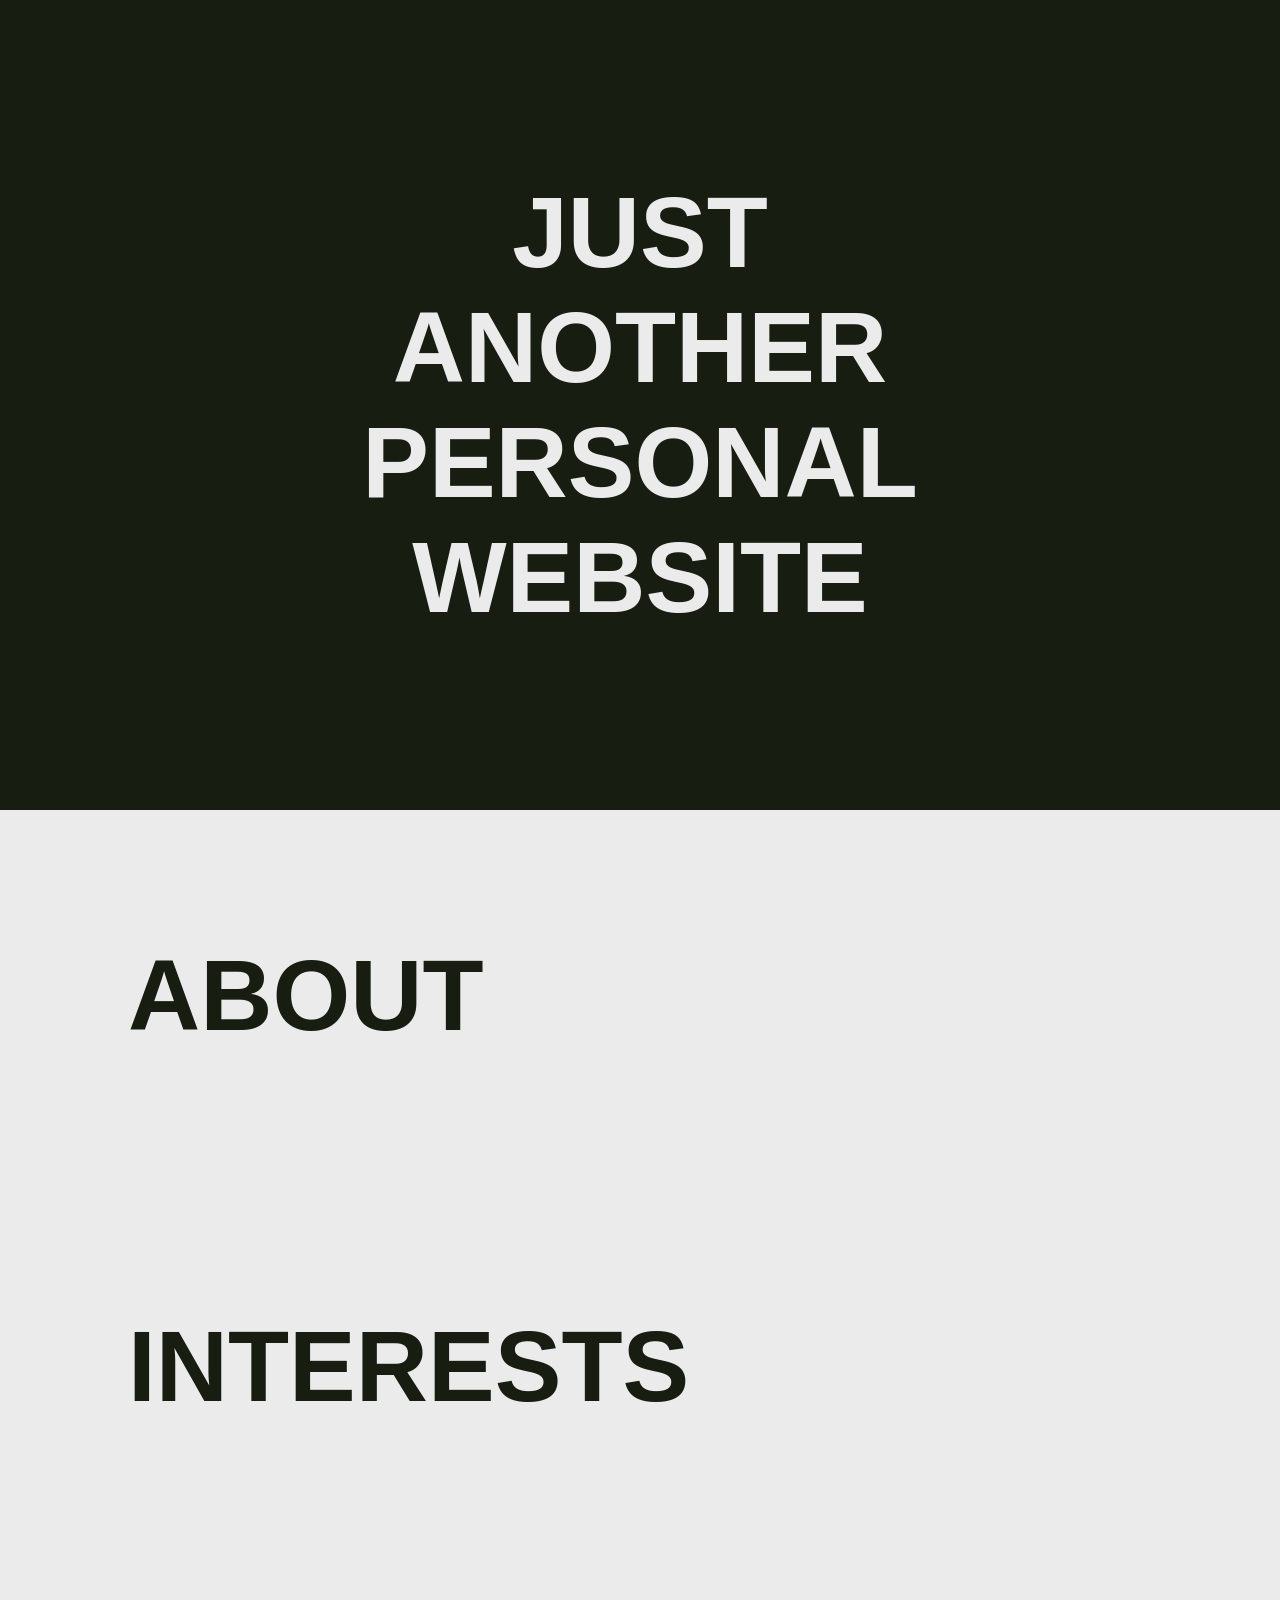
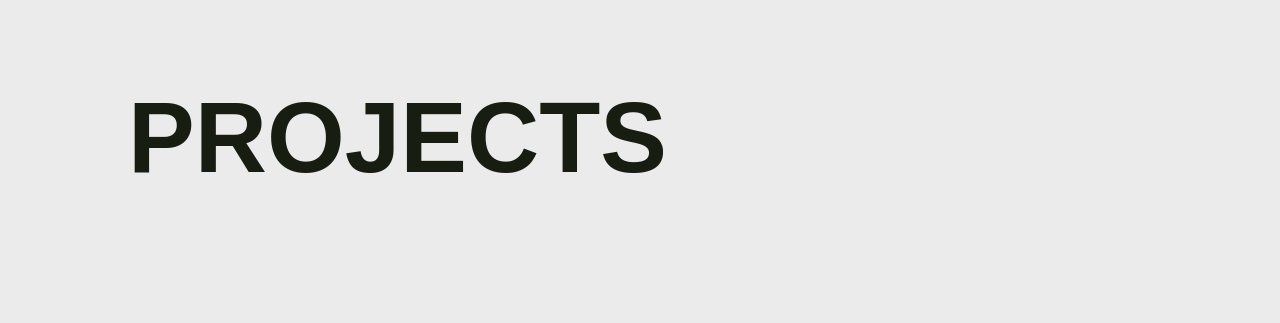
==== commit e44b5fe7: "aside updates worked on a little animation within the asides" ====
--- a/index.html
+++ b/index.html
@@ -51,114 +51,20 @@
             <div class="bar bar1"></div>
             <div class="bar bar2"></div>
         </div>
-        <h3>About</h3>
-        <p>Lorem ipsum dolor sit amet consectetur adipisicing elit. Natus facere id porro dolore placeat ipsam, cupiditate consequuntur quod accusamus ex nesciunt consequatur obcaecati rerum nostrum officia esse autem voluptatem aliquam!
-        A doloremque explicabo inventore expedita quas sequi quam illum earum temporibus quaerat fuga dolore obcaecati ipsa necessitatibus corrupti quo dicta iure minus eveniet provident, neque fugiat. Aut totam saepe recusandae.
-        Officiis adipisci, nihil quos quaerat magnam quis culpa, nulla numquam voluptate sint reiciendis, reprehenderit rem eaque in iste temporibus obcaecati dolores inventore velit! Vero autem, officiis laborum odio recusandae quis.
-        Fuga alias porro nesciunt ea obcaecati dolorum repudiandae, fugiat saepe expedita iusto asperiores, aspernatur qui mollitia esse quia quis. Asperiores sit culpa enim commodi qui perspiciatis quod distinctio, nostrum modi?
-        Alias ratione magni tempora officia voluptas ea aperiam impedit aliquid eum quo fuga eius ipsa doloremque a dignissimos eos quaerat rerum atque magnam ad corporis, excepturi at enim eveniet. Officiis.
-        Provident odit aliquam doloremque nam. Ab officia modi architecto fugit voluptate sunt molestias doloribus nihil, voluptatum fugiat sint. Animi provident ipsa repudiandae sapiente, temporibus quo in voluptatibus hic. Repellendus, expedita?
-        Nemo minus laborum saepe ipsum maxime numquam similique autem eos possimus molestiae tempore provident ab, velit consequuntur quia tempora repudiandae ex sed doloribus consectetur dicta praesentium modi nobis. Cupiditate, aliquid.
-        Laboriosam quo vel nulla unde dolores natus provident? Sapiente corporis temporibus minima, sunt assumenda nihil odit voluptatum aliquam delectus esse, aliquid explicabo voluptatem animi nam error tempora ut, provident vitae!
-        Numquam id voluptate harum aut, beatae facilis officiis asperiores ab nesciunt ad eos dignissimos blanditiis consequatur unde libero sequi est voluptas accusantium itaque, repudiandae eveniet odio. Vitae quidem non sed!
-        Laborum pariatur officiis eius fugit quisquam aperiam nesciunt tempore ipsum sapiente, tempora dolores incidunt, eligendi unde, consequatur et consequuntur corporis eos possimus quasi? Reprehenderit aliquid deleniti nulla! Assumenda, doloremque odit.
-        Quam iure deleniti recusandae quo, accusamus alias earum, omnis beatae, doloremque nesciunt voluptatum temporibus blanditiis atque qui veniam non molestiae rerum est ex assumenda! Vel fugit odit odio recusandae excepturi?
-        Quam deleniti ducimus ullam qui nihil tempore culpa dolor quod. Dicta enim ducimus rem, qui quam doloremque laborum temporibus quod incidunt explicabo commodi, vel atque maxime magnam ipsa inventore soluta!
-        Deleniti dicta id similique quaerat impedit laudantium molestias debitis saepe temporibus, libero natus eum eaque ab tenetur error quam optio quibusdam aspernatur voluptatum. Numquam unde magni beatae, maxime iusto voluptatum.
-        Nesciunt porro, ad sapiente perferendis voluptates harum. Enim tempora perferendis ex deserunt nesciunt eum a quis numquam placeat quidem? Blanditiis quia sed molestias, sequi laboriosam natus ut sit animi magni.
-        Suscipit nam veritatis deleniti quasi ad quis quas dolor modi tempora est fuga iure recusandae labore cumque odit esse, praesentium nobis, fugit soluta incidunt, reprehenderit sapiente magni! Vel, deleniti impedit.
-        Non asperiores praesentium velit incidunt inventore! Aliquam dolor quos repudiandae ducimus illum, aliquid nesciunt et iste necessitatibus tempore ipsa dolorum ut suscipit sit ratione? Facere itaque nulla error beatae incidunt?
-        Obcaecati nostrum dolores quam dolore consequatur. Earum in enim ab est odit. Blanditiis excepturi eligendi aspernatur voluptatem, maxime esse voluptas et assumenda sunt eaque doloribus optio quis, exercitationem illo magni.
-        Esse voluptatum architecto perspiciatis, labore sunt ea? Eos quod tenetur iusto consectetur suscipit laborum neque voluptates, ullam accusamus necessitatibus sint praesentium rerum, eius nobis provident pariatur nisi, aperiam dolorem iste!
-        Voluptatibus iste officiis velit soluta perferendis eligendi, numquam nemo natus corporis aperiam animi laborum deserunt facere quis dolor tempore commodi cupiditate eius mollitia dignissimos amet sequi. Cum nobis placeat odit?
-        Ipsa maiores adipisci amet deleniti fuga exercitationem, non consequuntur voluptatibus aut incidunt recusandae, dolorum cupiditate doloribus nisi esse tempora atque, ea et accusantium totam? Facere at corporis quidem minima neque!
-        Id, fugiat. Tempore, est illum ad, at laboriosam inventore facere tempora temporibus nisi quod neque officiis. Numquam deleniti iste commodi consectetur corrupti quibusdam quo possimus quas, facere assumenda laudantium corporis.
-        Autem sunt et dolore modi fuga perspiciatis aliquam quos voluptatem optio atque ducimus magni sed iusto enim magnam ad quia, necessitatibus at quo alias! Rerum exercitationem provident nisi laborum incidunt!
-        Eveniet, accusantium. Fugit nostrum quibusdam, modi vitae qui obcaecati fuga in quos cum aliquid accusantium laboriosam. Ratione beatae alias nostrum laudantium iusto minima cupiditate veritatis nulla nobis. Earum, odit reprehenderit.
-        Facere perspiciatis blanditiis consectetur, praesentium suscipit possimus magnam necessitatibus commodi repellat alias ipsa, nihil voluptates ullam quasi quia? Distinctio harum veniam maiores ab quis fugit quasi deleniti reiciendis neque repudiandae?
-        Provident praesentium eligendi officiis illum nobis eum! Architecto, asperiores non? Saepe rerum illum sit quasi adipisci vitae doloribus incidunt libero nam? Vero ab labore sit amet, ratione assumenda earum sint?
-        Laudantium modi praesentium officia hic in repellat aperiam eveniet. Quos dicta illum soluta eligendi assumenda recusandae reiciendis maxime, suscipit corporis sed doloremque eveniet inventore quidem, alias nihil non, harum sapiente.
-        Architecto molestias dicta, aut, reiciendis doloribus voluptatum hic similique asperiores magnam dolorem maiores neque omnis adipisci qui distinctio officiis odit, laboriosam quas vel accusamus. Officia expedita asperiores perferendis veritatis culpa!
-        Quas neque inventore assumenda dolor! Itaque exercitationem fuga delectus deleniti sed aperiam id eius, esse explicabo repellendus non, eos assumenda saepe suscipit veniam modi ut tenetur magni eveniet, rem dicta?
-        Quas sequi placeat corporis sapiente corrupti! Porro ratione minima, iusto deserunt dolorem blanditiis qui tempore repellat est dolores error odio assumenda facere nihil illo veritatis natus eius molestias! At, mollitia?
-        Error est atque quam sunt veritatis sint asperiores exercitationem ducimus modi cumque porro maxime obcaecati aut excepturi, doloribus quaerat incidunt tempore sequi. Molestiae, veniam. Iusto voluptatem laboriosam facere totam voluptatum!
-        Rerum quas enim corporis non. Provident repellat ex optio distinctio? Sint molestiae sequi numquam dolor vero repellendus! Tempore, et rerum dolor ipsa maxime repellat voluptas quasi tempora quae explicabo modi.
-        Ut impedit quidem vero fuga eius. Numquam tempore culpa cumque soluta nihil ut et laudantium sint, nobis natus maxime totam ex mollitia porro eos non ratione dolorem possimus necessitatibus consequuntur.
-        Nostrum delectus voluptas assumenda, soluta consectetur officia animi adipisci quo. Nostrum omnis tenetur ab recusandae dolore error obcaecati porro dignissimos voluptates, eum quibusdam consequuntur officia blanditiis consectetur repellendus necessitatibus cupiditate.
-        Magni ipsum, eligendi animi sed voluptate veritatis illum, asperiores fuga nulla perspiciatis qui nostrum nam? Est, qui? Excepturi quibusdam enim, veniam pariatur, ducimus suscipit alias perferendis mollitia voluptas architecto consequatur.
-        Inventore iure vel saepe porro blanditiis. Alias, error optio sunt quod sint pariatur ipsam consequuntur sit sed ratione repellat ex nemo. Omnis consequuntur eos quos, voluptatem magni neque officia recusandae!
-        Corrupti veniam voluptatum dolore. Consectetur pariatur deserunt asperiores voluptatem quos veniam consequatur saepe! Aut vitae at omnis veritatis, vel cupiditate dicta sequi expedita ipsum modi laboriosam totam corrupti, quisquam commodi!
-        Facilis, nobis! Eum, illo totam dolor ullam, eveniet ratione modi molestiae quaerat adipisci, nisi nobis repellat sit. Obcaecati ea itaque sed at numquam suscipit blanditiis in maiores laborum minus? Et.
-        Tenetur nemo sequi officia nihil molestiae, neque optio sed, laudantium delectus dignissimos corrupti! Saepe sint quod hic nam rerum aliquid consequuntur, molestiae corporis modi, optio repudiandae quia, officia amet fugit!
-        Sed itaque quia illum nesciunt consectetur, vel fuga? Eos saepe quos nam similique fugit alias, vero, impedit quasi ipsa enim porro omnis ipsam dolores optio tempora natus consectetur error necessitatibus.
-        Officia repudiandae beatae aspernatur explicabo provident quae ducimus blanditiis, ipsam neque natus harum dignissimos, soluta odit dolores optio veniam et cum temporibus eveniet modi libero. Mollitia reprehenderit voluptatum voluptate cum!
-        Fugiat, vel! Officiis alias dolorum adipisci harum autem optio tenetur cumque dolores deleniti amet expedita dolorem aliquid corrupti odit, minima impedit eum quibusdam doloremque. Provident rem in accusantium ullam debitis?
-        Sequi esse doloribus quibusdam nisi, totam dicta animi ipsa quidem voluptatum, voluptatibus deserunt id distinctio consequatur reprehenderit aperiam? Dolorum consectetur corporis qui quia quam molestiae, quisquam nihil. Molestias, officia atque!
-        Repellendus ipsum fugiat laboriosam inventore, iste accusamus sunt incidunt ea tempore, beatae consequuntur obcaecati laborum eos eligendi voluptatibus minima vitae delectus suscipit eveniet corporis ab perspiciatis odio atque? Repellendus, amet.
-        Est sint, quas modi ipsam ipsa asperiores eligendi impedit assumenda nihil. Iste temporibus, laboriosam blanditiis vero error doloremque id dolore! Illo provident commodi natus, obcaecati soluta asperiores accusantium hic ad.
-        Commodi harum quos esse corrupti in explicabo distinctio maxime veniam vitae recusandae sapiente repellat eos est earum mollitia eum pariatur neque quas quis voluptas dolor nulla, corporis qui? Ad, sed.
-        Impedit autem, quidem similique recusandae nulla repellat ipsum expedita molestias aperiam? Cupiditate ipsam adipisci, sit facere voluptates dolorem! Aliquid molestias harum qui itaque perspiciatis earum voluptas, suscipit optio error quas.
-        Quod quam voluptate inventore ab fugiat impedit a corporis facilis laboriosam, est vero dolorem, pariatur possimus non, blanditiis incidunt. Ipsum quo atque necessitatibus provident! Vitae, quasi. Autem deleniti est rerum.
-        Pariatur voluptatum dolores, assumenda itaque ut ipsa. Tempora dolorem veniam quisquam molestiae. Totam dolor possimus, consequatur doloremque ex modi voluptates tempore. Omnis nisi velit deserunt blanditiis totam accusantium ea labore.
-        Odit soluta fugit officia cupiditate dicta fuga illum vel! Deleniti, dolorem sequi totam dicta doloremque possimus voluptatum facere quaerat beatae, commodi illum sunt ab in repellat, eaque nulla fuga! In?
-        Voluptate natus quibusdam temporibus cum ipsa, sunt, error aperiam nemo officia vero non esse maxime ullam numquam minima architecto nulla recusandae voluptates, iste in nostrum corporis quasi. Molestiae, ratione eos.
-        Corporis omnis commodi atque nisi obcaecati, dignissimos labore reprehenderit ad dolor consequuntur aliquid odit voluptates fugit autem mollitia nostrum eligendi modi similique repudiandae accusantium incidunt nobis libero! Dolor, placeat quisquam!
-        Rerum porro cupiditate ea velit doloribus nemo enim alias obcaecati praesentium, numquam hic fuga sit aliquid maiores officiis tenetur delectus. Natus accusantium quam quod dolorem nesciunt corrupti. Vel, veritatis veniam.
-        Porro laboriosam beatae exercitationem inventore odit! Provident deleniti rerum tenetur! Mollitia aperiam reprehenderit exercitationem harum. Eos itaque, dolore animi sit nulla incidunt excepturi ad quo eius, quae minus, veritatis qui.
-        Illum repudiandae error esse, ea provident exercitationem voluptas tenetur culpa molestiae ipsa accusantium expedita nam aliquam quas repellendus facilis quod soluta sequi! Porro, praesentium fugiat harum odio autem repudiandae consequuntur.
-        Quae in explicabo quas quidem voluptates ut blanditiis ipsam, dolorum alias expedita ex, fugit mollitia, a architecto ad iusto. Nostrum odit cum quia ex beatae explicabo suscipit a error quidem?
-        Amet explicabo accusamus maxime architecto. Tempore, esse, ad mollitia consectetur voluptatum recusandae rem dolorem nostrum fuga nemo odit nisi, libero magni. Porro suscipit maiores fuga magni sit incidunt doloribus officia.
-        Adipisci dolor libero perferendis sint illum mollitia alias consequuntur, illo explicabo voluptatum. Beatae, quod dolorum, aliquid dicta quaerat optio facere qui veritatis voluptates quae odit vitae accusamus molestias aspernatur unde.
-        Esse numquam modi molestiae quisquam deserunt quia dolor, pariatur voluptas distinctio suscipit perspiciatis quis natus eos soluta consequuntur fuga et praesentium accusantium reprehenderit facilis? Saepe repellendus at vel dignissimos recusandae?
-        Sapiente maiores sed fuga officiis repellendus nulla iure harum neque rerum amet minima numquam magni blanditiis ullam, optio reiciendis. Tempore est odit quos sint maxime sunt expedita ipsam saepe nostrum?
-        Dolores animi sunt delectus quis architecto mollitia odit pariatur placeat aliquid, sequi cumque vitae, vero commodi temporibus totam ab voluptatum tempora soluta nemo earum magni autem officiis ea! Ab, eveniet?
-        Corporis molestiae voluptatem maiores sapiente dolores quos tempora corrupti quibusdam autem, cum tenetur ea voluptas architecto assumenda cumque doloribus ratione quidem consequatur odio repudiandae, culpa officiis odit atque? Earum, accusamus.
-        In rerum dolor molestias? Amet at perferendis non minima suscipit soluta, esse rerum omnis exercitationem tempora molestiae cupiditate, enim sunt necessitatibus temporibus nostrum accusamus neque voluptas dolorem inventore. Quis, earum!
-        Est quidem, itaque aliquam voluptatem quis, reiciendis at nihil officia ratione provident, ad ea nulla laboriosam totam error expedita eligendi saepe quas fugiat dolorem sequi optio similique? Laborum, dignissimos ab.
-        Veniam tenetur numquam consequuntur, ad doloremque officia voluptatum sapiente praesentium eius dolores. Necessitatibus magnam, officiis accusamus hic soluta provident, odio quos beatae laborum quasi et fugit ex cumque quo dolorum!
-        Itaque sunt at dolorem aliquid quam doloribus, minima repudiandae quibusdam commodi dolorum! Mollitia molestias fuga nihil delectus amet optio eligendi quos, quasi assumenda nemo? Cum impedit ratione natus in minus.
-        Commodi omnis in autem, tenetur explicabo ullam temporibus quis cumque nostrum perferendis minus ipsa officiis fugit praesentium ratione blanditiis eius nam sunt reprehenderit. Nesciunt nemo soluta voluptatibus impedit, non magni.
-        Et, quas? Magni, beatae quod, iusto animi officia officiis ea debitis sint vero error maiores minima fugit numquam provident, possimus suscipit repellendus? Incidunt quia labore sit cum laboriosam esse obcaecati.
-        Laboriosam nulla vitae laudantium est. Illo nostrum sed fugiat dolorum laborum officiis possimus, voluptates officia natus maxime, explicabo alias tempore repellendus voluptatum velit aliquam omnis ea nam repudiandae repellat quis?
-        Et harum distinctio itaque hic pariatur? Distinctio fugit nobis porro, cum possimus in maxime vitae ducimus labore adipisci corporis corrupti velit aliquid odio similique exercitationem beatae molestias fuga. Fugit, reprehenderit!
-        Placeat at expedita vel maxime quod rerum provident distinctio repudiandae recusandae tempora, voluptas libero aut ut iste. Ullam, ut modi. Tenetur nam optio veritatis praesentium officia. Nulla hic ipsum laudantium!
-        Delectus natus earum eum quo nulla sapiente nesciunt nam qui, aut eaque repellendus, quis quidem? Eveniet ullam sit voluptatem distinctio at? Mollitia a delectus reprehenderit dolorum explicabo veniam adipisci sapiente.
-        Nesciunt quam, ratione recusandae numquam facere dolores saepe, vel excepturi aspernatur quasi rem nobis, hic ad quae perspiciatis nam asperiores voluptatibus explicabo. Iure quibusdam, laborum quisquam ratione laudantium temporibus porro!
-        Laboriosam delectus quam tenetur in ducimus accusantium, illum eum molestiae. Numquam, nihil fugiat assumenda repellendus, mollitia corporis eveniet esse quaerat quo omnis ut molestiae aperiam magnam. Alias sequi officia dolorum!
-        Sit vel placeat adipisci reprehenderit inventore cumque, omnis ipsam, molestias ducimus sapiente hic corporis assumenda ullam provident, consequatur nulla illum voluptates voluptate distinctio. Harum eligendi nesciunt, recusandae maiores voluptatibus a?
-        Aut sed inventore voluptatem consequuntur veritatis ab molestiae quisquam voluptatibus laboriosam odit ullam nesciunt fugit incidunt quasi illo, animi nisi accusamus eligendi sunt repellendus repellat officiis, obcaecati quidem! Libero, cum?
-        Vero aliquam fugiat eum repellendus. Dolores aperiam accusantium veritatis autem distinctio, repellendus assumenda dolore sapiente harum labore accusamus perspiciatis nulla recusandae mollitia quae, vel aspernatur vitae beatae porro quidem veniam.
-        Voluptates rem nihil, illum fugiat corrupti dolore voluptatibus minima assumenda sed unde repellat consequatur voluptatem recusandae nam libero deleniti nulla molestiae tempore dicta. Numquam unde esse, rem exercitationem accusamus voluptatum.
-        Soluta, exercitationem. Voluptate corporis exercitationem in esse quae natus tempore consequuntur praesentium eos blanditiis ut, eum sequi deleniti at qui reiciendis sint obcaecati excepturi porro! Quidem a repellendus hic molestias?
-        Eum officiis ea amet laudantium atque perspiciatis similique nostrum eaque tempore nihil possimus animi, totam eveniet, cumque praesentium delectus, consequuntur dicta quaerat modi assumenda magni aut? Tenetur quaerat ducimus ipsum!
-        Natus sed ullam similique ex porro quis fugit repudiandae ipsa placeat fuga quaerat, aut quo quidem saepe dolor soluta deserunt nihil autem ipsum commodi accusamus enim. Reiciendis, temporibus facere! Nisi!
-        Ea necessitatibus excepturi optio quam obcaecati amet voluptates soluta veniam et. Aspernatur sit dolores esse? Error rem corrupti exercitationem recusandae ducimus et alias cumque maiores incidunt, dolores at, minima sequi?
-        Enim quam voluptate ea placeat in tenetur corrupti, velit repellendus itaque quod amet, dolor nobis porro quo! Labore odit error id aut inventore reiciendis officia rerum, dolor voluptatem ipsum expedita.
-        Odio veniam iusto, debitis fuga libero in animi eligendi a? Natus odit ducimus sint eius nisi ratione quos harum ea magni voluptatem nihil eum molestiae, accusamus tempora debitis pariatur voluptas.
-        Cum mollitia repellat quia asperiores id eaque quis, quasi omnis nulla, a iure voluptatum ipsa beatae deleniti incidunt architecto possimus accusantium assumenda ipsam! Omnis quibusdam deserunt voluptas accusantium eaque repudiandae?
-        Illo voluptatem cum consectetur obcaecati illum. Quia reprehenderit minus mollitia nisi laborum! Facilis non, cupiditate velit dolorum, fuga fugit dicta laudantium repellendus mollitia soluta dolores eaque itaque vel obcaecati reprehenderit.
-        Officia, ad numquam accusamus pariatur, maiores eaque sint eos laudantium illo, corporis minus maxime accusantium error laborum soluta nostrum incidunt! Tempora fugiat et porro excepturi obcaecati velit natus voluptatibus ipsum.
-        Facilis nemo nesciunt in natus architecto rem corporis iure. Assumenda vero, quos quia corporis culpa explicabo pariatur. Reprehenderit deleniti quibusdam quidem saepe, dolor voluptatem omnis ad, commodi accusamus totam provident?
-        Vitae hic facere neque impedit aperiam unde possimus quam veniam molestiae soluta reiciendis, fuga necessitatibus similique eveniet molestias cumque labore corporis obcaecati numquam ipsam placeat vel quas. Expedita, quis earum.
-        Sint molestias sunt sed ratione inventore dolore maxime repellat, animi eos, velit vel, modi architecto. Aliquam mollitia repellendus dolore at sapiente non corporis amet nobis earum assumenda. Debitis, consectetur obcaecati.
-        Beatae reprehenderit totam non soluta ad veniam esse reiciendis dolores vitae accusamus excepturi architecto aperiam deserunt amet quasi ullam doloribus incidunt cumque, similique assumenda perspiciatis nam. Earum fugiat eos cumque?
-        Error quos neque ducimus hic optio. Minus consequatur, ut deleniti nobis accusamus aliquam at amet alias blanditiis optio incidunt tempora labore. Eveniet ad perspiciatis, corporis aliquid eligendi quos rem facere.
-        Nisi laboriosam maiores commodi nobis dolor. Accusantium doloribus nam expedita ipsam? Porro sed non, nemo fugiat eligendi quae dignissimos ipsum hic laboriosam molestiae magnam earum. Itaque voluptas necessitatibus sapiente nostrum!
-        Quisquam odit consequatur optio numquam, quia praesentium quibusdam corrupti recusandae ut iure suscipit libero esse qui debitis fugiat magni facilis error dignissimos, placeat cum exercitationem adipisci. Cumque veniam ratione libero.
-        Provident, illo culpa excepturi officiis ab perferendis repellat vitae, similique dolor, assumenda in et voluptate incidunt aut animi dolorem consectetur vero? Tempora omnis eos blanditiis atque ex expedita non itaque?
-        Maiores, cupiditate. Adipisci, sequi repellendus commodi, dicta, reprehenderit mollitia illo fuga minus fugit perspiciatis voluptate dolore? Nobis beatae minima eum. Ratione quas quasi facilis saepe rerum nemo ad? Quasi, sit.
-        Libero, omnis aliquid esse ad pariatur itaque perferendis. Quae veritatis repellendus magnam expedita ipsum harum quo enim sed omnis, voluptas placeat deserunt provident doloribus, inventore assumenda possimus adipisci nobis quis!
-        Quasi tempora fugit alias provident dicta nulla laudantium quos. Doloremque minima, quos est fugiat adipisci officiis eligendi aliquam autem iusto quis enim, corrupti similique tenetur labore error in ipsa temporibus.
-        Iure expedita ipsa in vitae dignissimos! Vero eius sed expedita fuga facere soluta suscipit quibusdam inventore tempore! Porro ratione sint molestiae perspiciatis error, minus ad tenetur officiis officia libero eius!
-        Suscipit reprehenderit quia quibusdam nulla amet, dolore harum, officia, numquam aspernatur libero velit! Quae beatae vel odit cupiditate ducimus praesentium quia repellendus reiciendis et! Veritatis repellendus dicta animi nam tenetur.
-        Beatae officiis deserunt animi eaque assumenda minima autem ex culpa. Debitis eum quidem quisquam non iusto, modi officiis. Numquam reprehenderit porro praesentium quaerat fugit dicta nemo asperiores dolore nisi ab.</p>
+        <h3 class="word-container">
+            About
+            <div class="h3-bar"></div>
+        </h3>
     </aside>
     <aside class="info-interests">
         <div class="bar-container">
             <div class="bar bar1"></div>
             <div class="bar bar2"></div>
         </div>
-        <h3>Interests</h3>
+        <h3 class="word-container">
+            Interests
+            <div class="h3-bar"></div>
+        </h3>
         <p>Lorem ipsum dolor sit amet consectetur adipisicing elit. Consequuntur totam inventore natus ipsa adipisci ducimus, incidunt, sapiente corrupti culpa debitis est odit. Aperiam aspernatur ex nihil sit assumenda minima ullam.</p>
     </aside>
     <aside class="info-projects">
@@ -166,7 +72,10 @@
             <div class="bar bar1"></div>
             <div class="bar bar2"></div>
         </div>
-        <h3>Projects</h3>
+        <h3 class="word-container">
+            Projects
+            <div class="h3-bar"></div>
+        </h3>
     </aside>
     <div class="background-fade"></div>
     <footer>
--- a/styles.css
+++ b/styles.css
@@ -65,7 +65,7 @@
 
 .sections {
     display: flex;
-    margin: 8em 12em;
+    margin: 8em 10%;
     text-transform: uppercase;
     cursor: pointer;
     justify-content: space-between;
@@ -98,16 +98,22 @@
 }
 
 aside {
+    display: flex;
     height: 100vh;
     width: 43vw;
     position: fixed;
     color: rgb(235, 235, 235);
-    right: -50%;
+    right: -110%;
     top: 0;
     z-index: 300;
     background-color: #181d12;
-    transition: right 0.5s;
+    transition: right 0.5s cubic-bezier(.59,0,.33,1.01);
     overflow-y: auto;
+    flex-direction: column;
+}
+
+aside > * {
+    margin-left: 20%;
 }
 
 .background-fade {
@@ -145,6 +151,37 @@
     top: 1%;
 }
 
+h3 {
+    font-size: 0.8rem;
+    text-transform: uppercase;
+    display: inline-block;
+    overflow: hidden;
+    /* margin-left: 20%; */
+    margin-top: 10rem;
+    width: 6rem;
+}
+
+@keyframes bar-right {
+    100% {
+        transform: translateX(0%);
+    }
+}
+
+.h3-bar {
+    margin-top: 1rem;
+    width: 6rem;
+    height: 4px;
+    background-color: rgb(235, 235, 235);
+    transform: translateX(-100%);
+}
+
+.h3-bar-show {
+    animation: bar-right 1s;
+    animation-delay: 0.5s;
+    animation-fill-mode: forwards;
+    animation-timing-function: cubic-bezier(0.075, 0.82, 0.165, 1);
+}
+
 @media (max-width: 1575px) {
     h1, h2, .arrow {
         font-size: 130px;
@@ -153,6 +190,20 @@
 
 @media (max-width: 1375px) {
     h1, h2, .arrow {
-        font-size: 120px;
+        font-size: 100px;
+    }
+}
+
+@media (max-width: 768px) {
+    aside {
+        width: 100vw;
+    }
+
+    h1 {
+        font-size: 80px;
+    }
+
+    h2, .arrow {
+        font-size: 70px;
     }
 }
